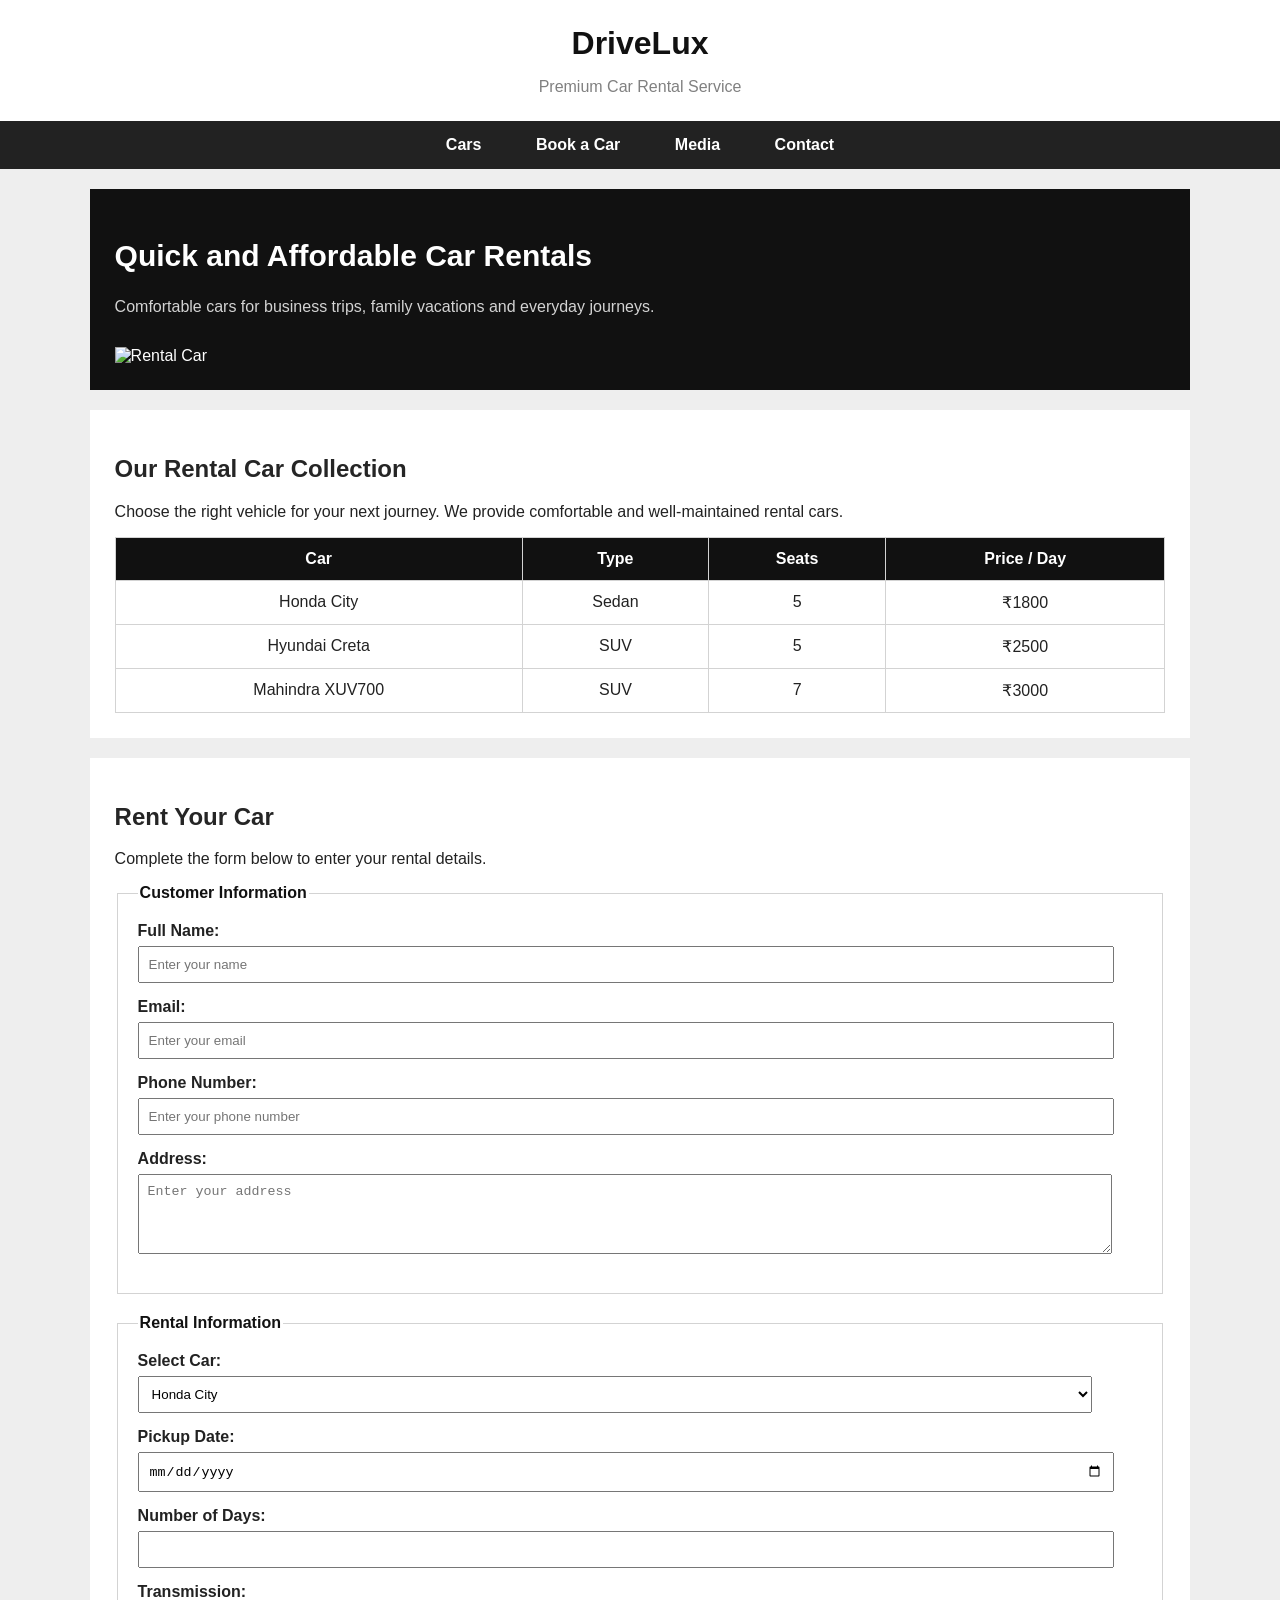
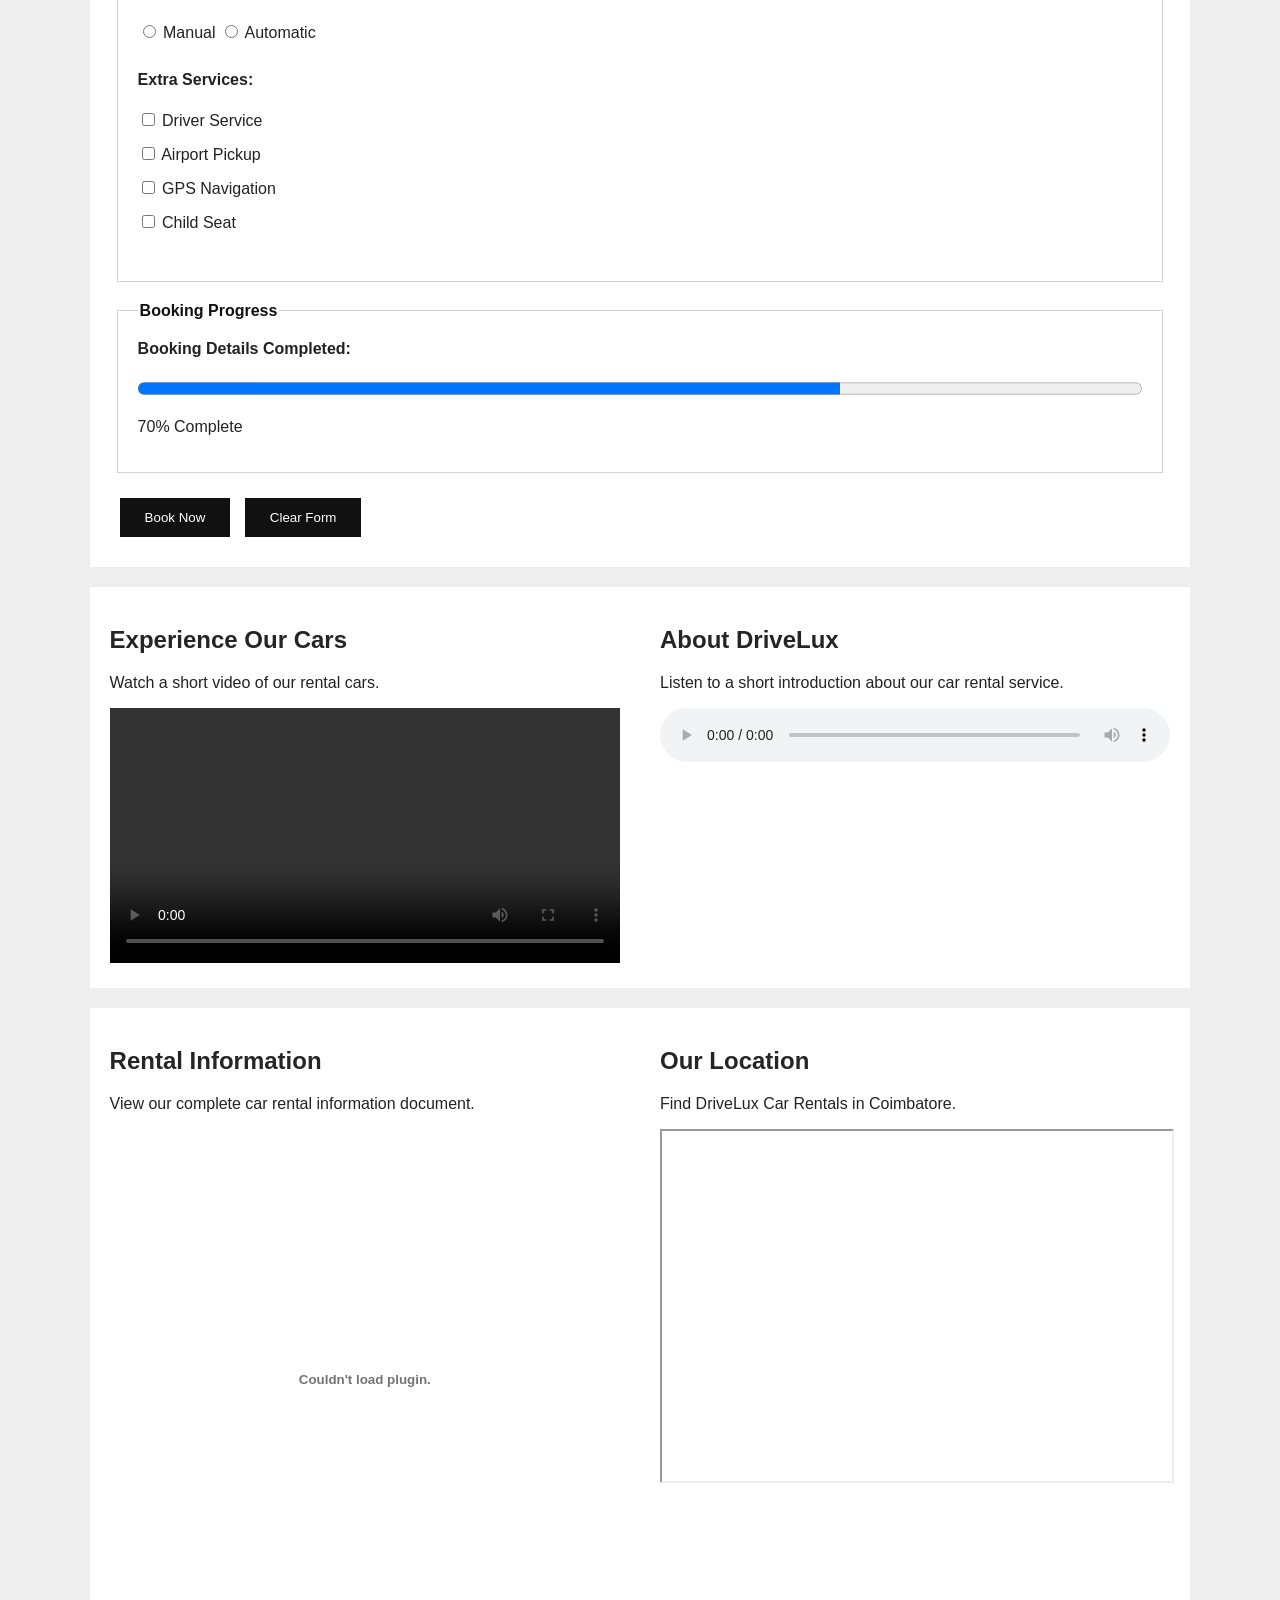
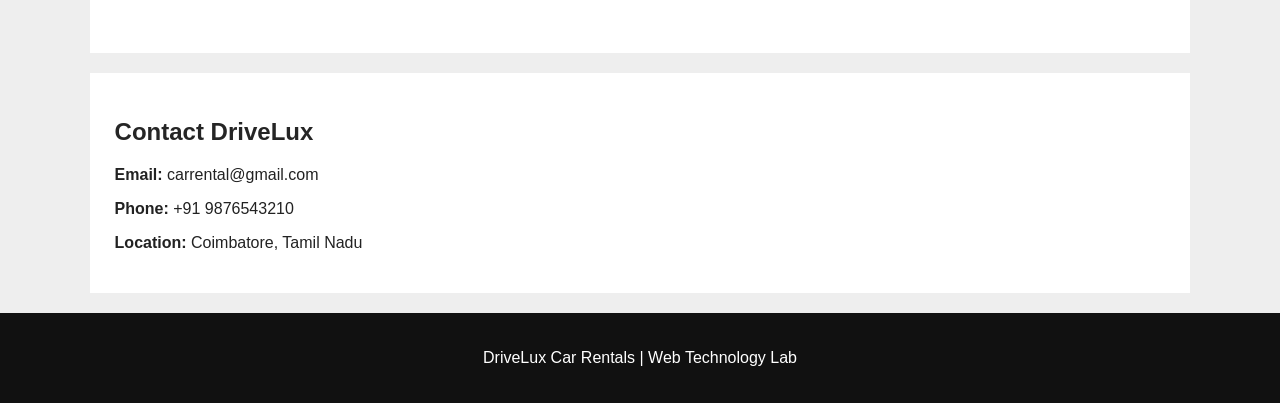
==== EXPT_2/index.html @ 7909eab8 "DriveLux Car Rentals Form page" ====
<!doctype html>
<html>
  <head>
    <title>DriveLux Car Rentals</title>
    <style>
      body {
        background-color: #eeeeee;
        font-family: Arial;
        margin: 0;
        color: #222;
      }
      .header {
        background-color: white;
        padding: 25px;
        text-align: center;
      }
      .header h1 {
        margin: 0;
        color: #111;
      }
      .header p {
        margin-bottom: 0;
        color: gray;
      }
      .nav {
        background-color: #000000da;
        text-align: center;
        padding: 15px;
      }
      .nav a {
        color: white;
        text-decoration: none;
        margin: 25px;
        font-weight: bold;
      }
      .container {
        width: 86%;
        margin: auto;
      }
      .section {
        background-color: white;
        margin-top: 20px;
        padding: 25px;
      }
      h2 {
        color: #000000da;
      }
      .hero {
        background-color: #111;
        color: white;
        margin-top: 20px;
        padding: 25px;
      }
      .hero h2 {
        color: white;
        font-size: 30px;
      }
      .hero p {
        color: lightgray;
      }
      .car-image {
        width: 100%;
        height: 500px;
        margin-top: 15px;
      }
      .row {
        display: flex;
        justify-content: space-between;
        margin-top: 20px;
      }
      .half {
        width: 47%;
        background-color: white;
        padding: 20px;
      }
      table {
        width: 100%;
        border-collapse: collapse;
      }
      table,
      th,
      td {
        border: 1px solid lightgray;
      }
      th {
        background-color: #111;
        color: white;
      }
      th,
      td {
        padding: 12px;
        text-align: center;
      }
      fieldset {
        margin-bottom: 20px;
        padding: 20px;
        border: 1px solid lightgray;
      }
      legend {
        font-weight: bold;
        color: #111;
      }
      label {
        font-weight: bold;
      }
      input,
      select,
      textarea {
        padding: 9px;
        margin-top: 6px;
        margin-bottom: 15px;
      }
      input[type="text"],
      input[type="email"],
      input[type="tel"],
      input[type="date"],
      input[type="number"],
      select,
      textarea {
        width: 95%;
      }
      .button {
        background-color: #111;
        color: white;
        border: none;
        padding: 12px 25px;
        margin: 5px;
      }
      progress {
        width: 100%;
        height: 25px;
      }
      video {
        width: 100%;
      }
      audio {
        width: 100%;
      }
      embed {
        width: 100%;
        height: 500px;
      }
      iframe {
        width: 100%;
        height: 350px;
      }
      .footer {
        background-color: #111;
        color: white;
        text-align: center;
        padding: 20px;
        margin-top: 20px;
      }
    </style>
  </head>
  <body>
    <div class="header">
      <h1>DriveLux</h1>
      <p>Premium Car Rental Service</p>
    </div>
    <div class="nav">
      <a href="#cars">Cars</a>
      <a href="#booking">Book a Car</a>
      <a href="#media">Media</a>
      <a href="#contact">Contact</a>
    </div>
    <div class="container">
      <div class="hero" id="cars">
        <h2>Quick and Affordable Car Rentals</h2>
        <p>
          Comfortable cars for business trips, family vacations and everyday
          journeys.
        </p>
        <img src="car.jpg" alt="Rental Car" class="car-image" />
      </div>
      <div class="section">
        <h2>Our Rental Car Collection</h2>
        <p>
          Choose the right vehicle for your next journey. We provide comfortable
          and well-maintained rental cars.
        </p>
        <table>
          <tr>
            <th>Car</th>
            <th>Type</th>
            <th>Seats</th>
            <th>Price / Day</th>
          </tr>
          <tr>
            <td>Honda City</td>
            <td>Sedan</td>
            <td>5</td>
            <td>₹1800</td>
          </tr>
          <tr>
            <td>Hyundai Creta</td>
            <td>SUV</td>
            <td>5</td>
            <td>₹2500</td>
          </tr>
          <tr>
            <td>Mahindra XUV700</td>
            <td>SUV</td>
            <td>7</td>
            <td>₹3000</td>
          </tr>
        </table>
    </div>
      <div class="section" id="booking">
        <h2>Rent Your Car</h2>
        <p>Complete the form below to enter your rental details.</p>
        <form>
          <fieldset>
            <legend>Customer Information</legend>
            <label>Full Name:</label>
            <br />
            <input type="text" name="name" placeholder="Enter your name" />
            <br />
            <label>Email:</label>
            <br />
            <input type="email" name="email" placeholder="Enter your email" />
            <br />
            <label>Phone Number:</label>
            <br />
            <input
              type="tel"
              name="phone"
              placeholder="Enter your phone number"
            />
            <br />
            <label>Address:</label>
            <br />
            <textarea
              rows="4"
              cols="50"
              placeholder="Enter your address"
            ></textarea>
          </fieldset>
          <fieldset>
            <legend>Rental Information</legend>
            <label>Select Car:</label>
            <br />
            <select name="car">
              <option>Honda City</option>
              <option>Hyundai Creta</option>
              <option>Mahindra XUV700</option>
            </select>
            <br />
            <label>Pickup Date:</label>
            <br />
            <input type="date" name="pickup" />
            <br />
            <label>Number of Days:</label>
            <br />
            <input type="number" name="days" min="1" />
            <br />
            <label>Transmission:</label>
            <br /><br />
            <input type="radio" name="transmission" value="manual" />
            Manual
            <input type="radio" name="transmission" value="automatic" />
            Automatic
            <br /><br />
            <label>Extra Services:</label>
            <br /><br />
            <input type="checkbox" name="driver" />
            Driver Service
            <br />
            <input type="checkbox" name="airport" />
            Airport Pickup
            <br />
            <input type="checkbox" name="gps" />
            GPS Navigation
            <br />
            <input type="checkbox" name="childseat" />
            Child Seat
            <br /><br />
        </fieldset>
          <fieldset>
            <legend>Booking Progress</legend>
            <label> Booking Details Completed: </label>
            <br /><br />
            <progress value="70" max="100"></progress>
            <p>70% Complete</p>
          </fieldset>
          <input type="submit" value="Book Now" class="button" />
          <input type="reset" value="Clear Form" class="button" />
        </form>
      </div>
      <div class="row" id="media">
        <div class="half">
          <h2>Experience Our Cars</h2>
          <p>Watch a short video of our rental cars.</p>
          <video controls>
            <source src="car-video.mp4" type="video/mp4" />
          </video>
        </div>
        <div class="half">
          <h2>About DriveLux</h2>
          <p>Listen to a short introduction about our car rental service.</p>
          <audio controls>
            <source src="car-audio.mp3" type="audio/mpeg" />
          </audio>
        </div>
      </div>
      <div class="row">
        <div class="half">
          <h2>Rental Information</h2>
          <p>View our complete car rental information document.</p>
          <embed src="car-info.pdf" type="application/pdf" />
        </div>
        <div class="half">
          <h2>Our Location</h2>
          <p>Find DriveLux Car Rentals in Coimbatore.</p>
          <iframe src="https://www.google.com/maps?q=Coimbatore&output=embed">
          </iframe>
        </div>
      </div>
      <div class="section" id="contact">
        <h2>Contact DriveLux</h2>
        <p>
          <b>Email:</b>
          carrental@gmail.com
        </p>
        <p>
          <b>Phone:</b>
          +91 9876543210
        </p>
        <p>
          <b>Location:</b>
          Coimbatore, Tamil Nadu
        </p>
      </div>
    </div>

    <div class="footer">
      <p>DriveLux Car Rentals | Web Technology Lab</p>
    </div>
  </body>
</html>
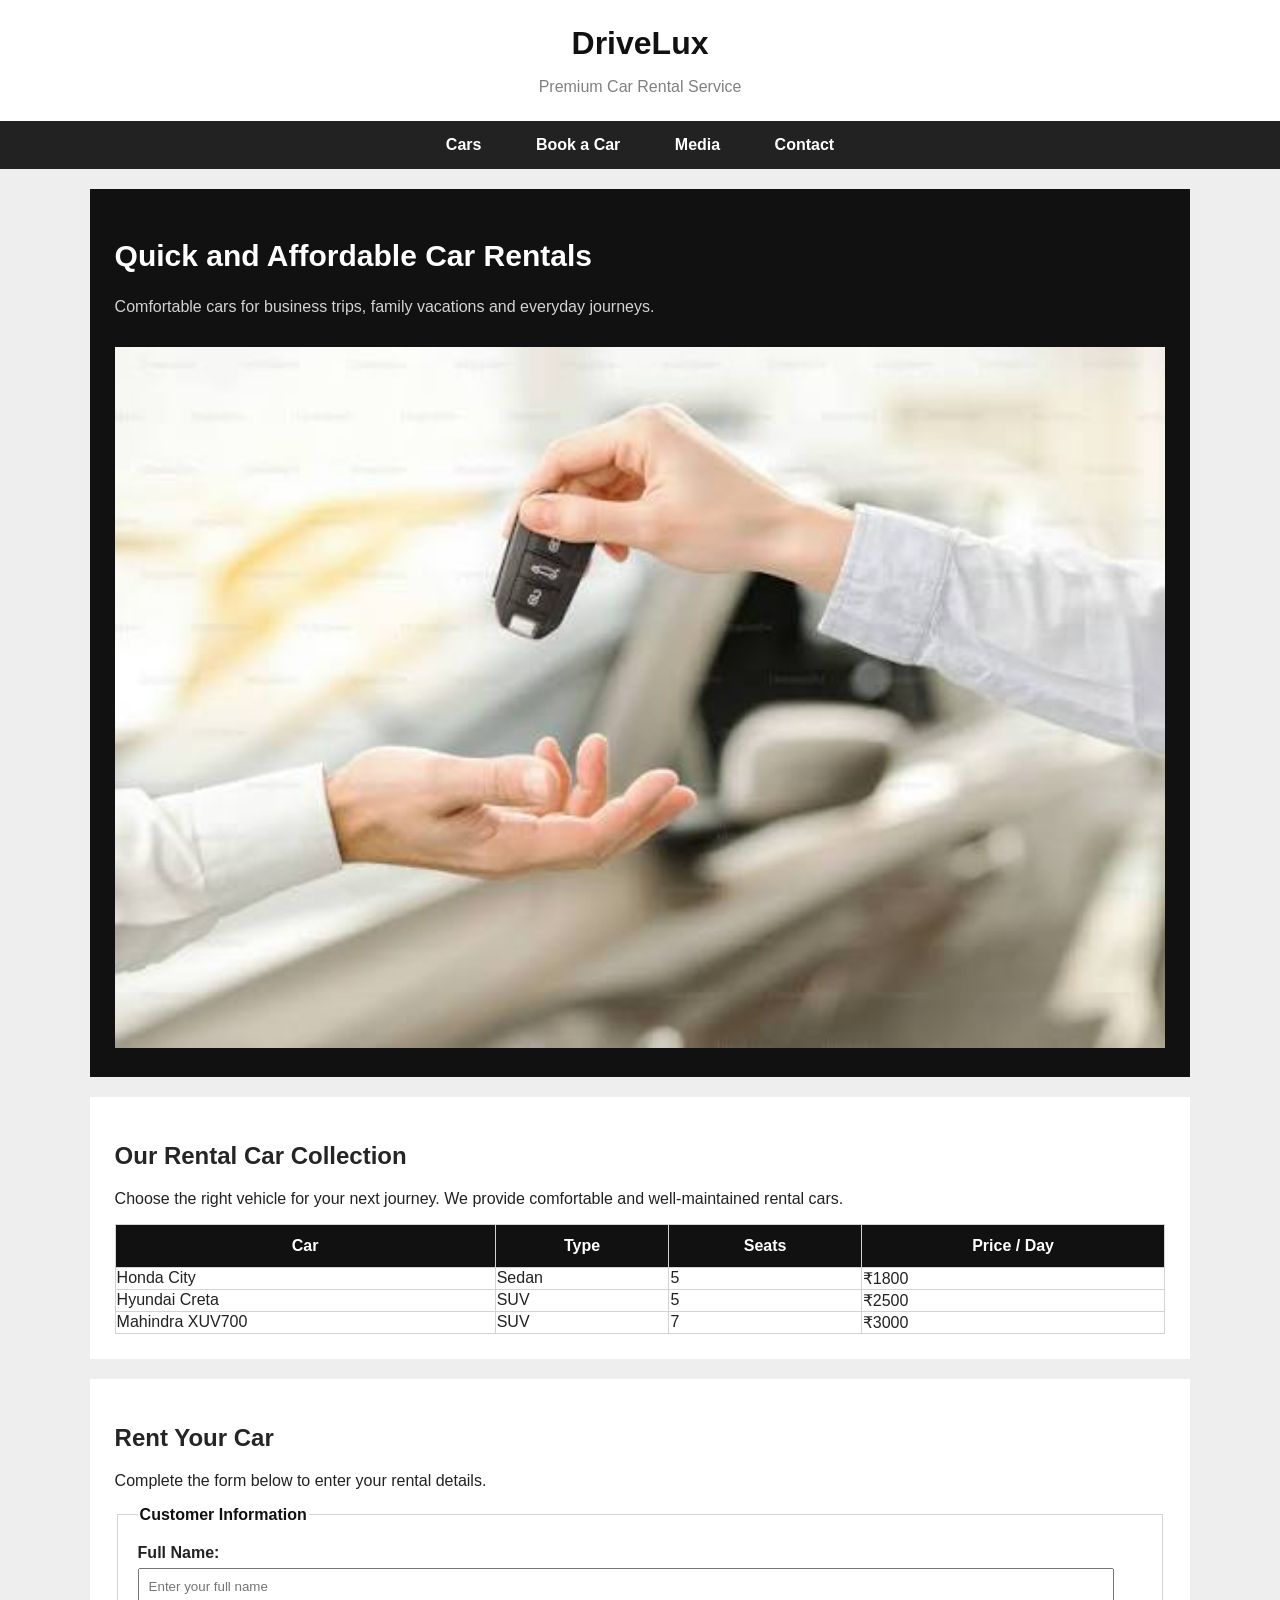
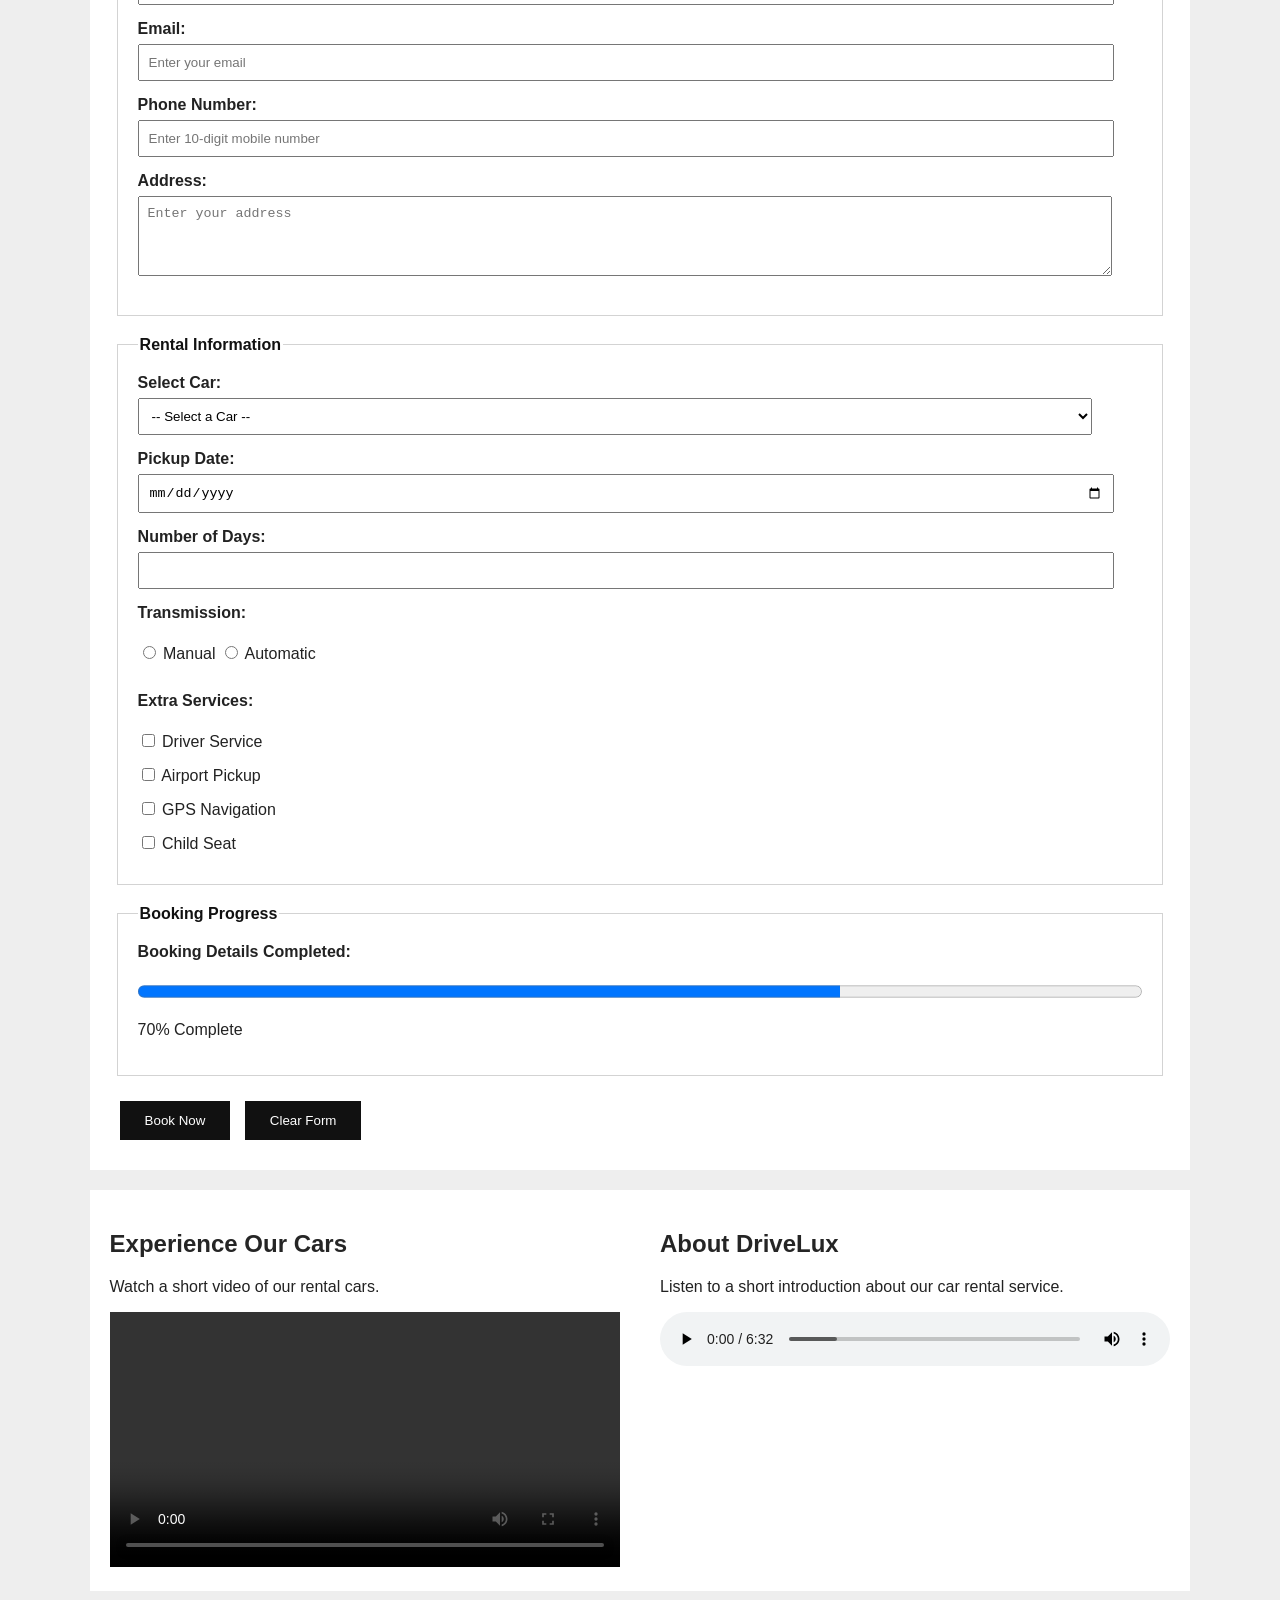
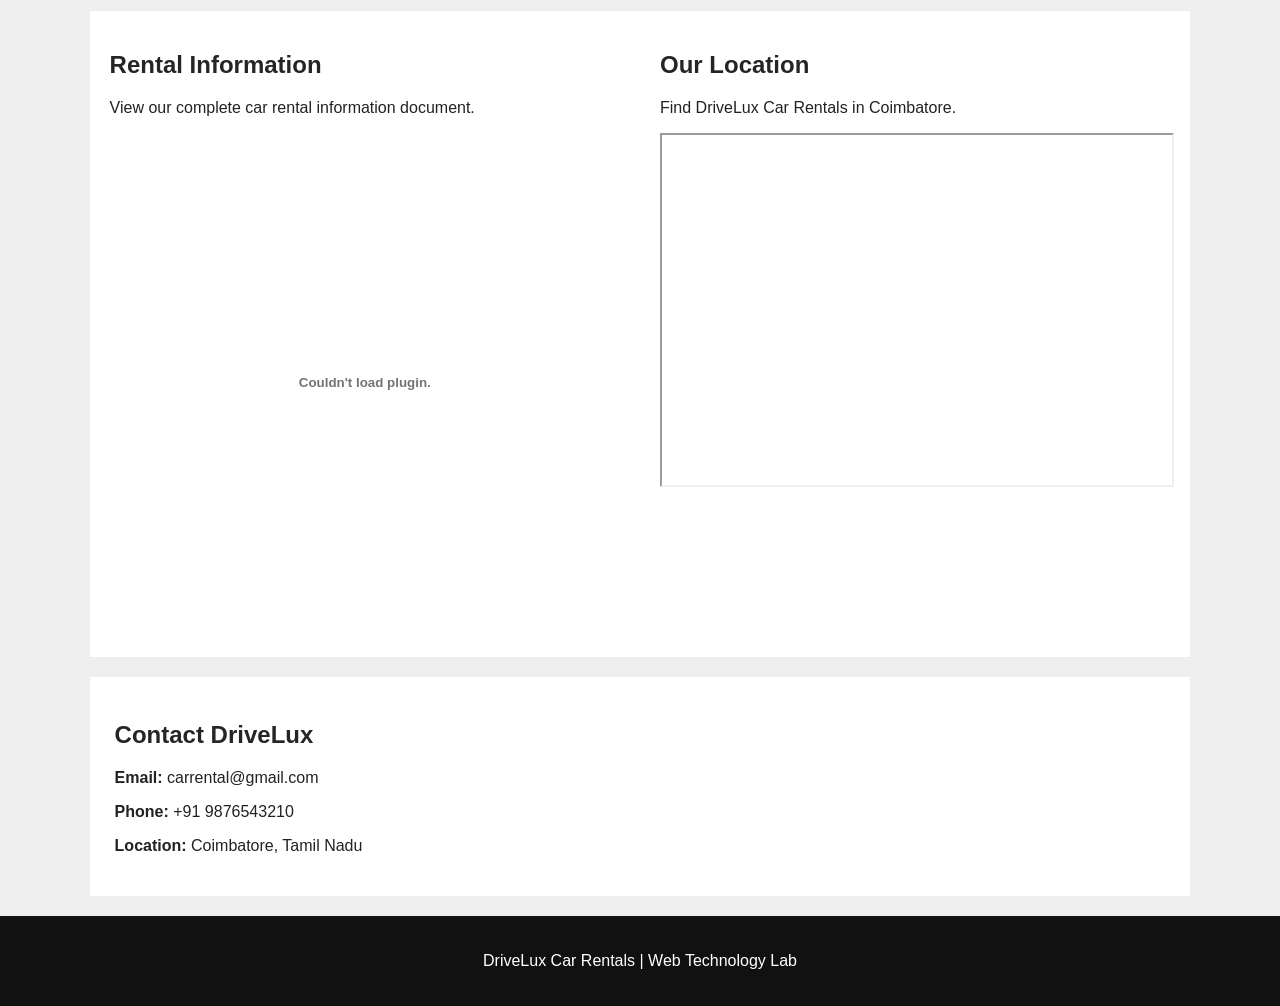
==== commit 1c919939: "Update index.html" ====
--- a/EXPT_2/index.html
+++ b/EXPT_2/index.html
@@ -1,340 +1,425 @@
-<!doctype html>
+<!DOCTYPE html>
 <html>
-  <head>
+<head>
     <title>DriveLux Car Rentals</title>
     <style>
-      body {
-        background-color: #eeeeee;
-        font-family: Arial;
-        margin: 0;
-        color: #222;
-      }
-      .header {
-        background-color: white;
-        padding: 25px;
-        text-align: center;
-      }
-      .header h1 {
-        margin: 0;
-        color: #111;
-      }
-      .header p {
-        margin-bottom: 0;
-        color: gray;
-      }
-      .nav {
-        background-color: #000000da;
-        text-align: center;
-        padding: 15px;
-      }
-      .nav a {
-        color: white;
-        text-decoration: none;
-        margin: 25px;
-        font-weight: bold;
-      }
-      .container {
-        width: 86%;
-        margin: auto;
-      }
-      .section {
-        background-color: white;
-        margin-top: 20px;
-        padding: 25px;
-      }
-      h2 {
-        color: #000000da;
-      }
-      .hero {
-        background-color: #111;
-        color: white;
-        margin-top: 20px;
-        padding: 25px;
-      }
-      .hero h2 {
-        color: white;
-        font-size: 30px;
-      }
-      .hero p {
-        color: lightgray;
-      }
-      .car-image {
-        width: 100%;
-        height: 500px;
-        margin-top: 15px;
-      }
-      .row {
-        display: flex;
-        justify-content: space-between;
-        margin-top: 20px;
-      }
-      .half {
-        width: 47%;
-        background-color: white;
-        padding: 20px;
-      }
-      table {
-        width: 100%;
-        border-collapse: collapse;
-      }
-      table,
-      th,
-      td {
-        border: 1px solid lightgray;
-      }
-      th {
-        background-color: #111;
-        color: white;
-      }
-      th,
-      td {
-        padding: 12px;
-        text-align: center;
-      }
-      fieldset {
-        margin-bottom: 20px;
-        padding: 20px;
-        border: 1px solid lightgray;
-      }
-      legend {
-        font-weight: bold;
-        color: #111;
-      }
-      label {
-        font-weight: bold;
-      }
-      input,
-      select,
-      textarea {
-        padding: 9px;
-        margin-top: 6px;
-        margin-bottom: 15px;
-      }
-      input[type="text"],
-      input[type="email"],
-      input[type="tel"],
-      input[type="date"],
-      input[type="number"],
-      select,
-      textarea {
-        width: 95%;
-      }
-      .button {
-        background-color: #111;
-        color: white;
-        border: none;
-        padding: 12px 25px;
-        margin: 5px;
-      }
-      progress {
-        width: 100%;
-        height: 25px;
-      }
-      video {
-        width: 100%;
-      }
-      audio {
-        width: 100%;
-      }
-      embed {
-        width: 100%;
-        height: 500px;
-      }
-      iframe {
-        width: 100%;
-        height: 350px;
-      }
-      .footer {
-        background-color: #111;
-        color: white;
-        text-align: center;
-        padding: 20px;
-        margin-top: 20px;
-      }
+        body {
+            background-color: #eeeeee;
+            font-family: Arial;
+            margin: 0;
+            color: #222;
+        }
+        .header {
+            background-color: white;
+            padding: 25px;
+            text-align: center;
+        }
+        .header h1 {
+            margin: 0;
+            color: #111;
+        }
+        .header p {
+            margin-bottom: 0;
+            color: gray;
+        }
+        .nav {
+            background-color: #000000da;
+            text-align: center;
+            padding: 15px;
+        }
+        .nav a {
+            color: white;
+            text-decoration: none;
+            margin: 25px;
+            font-weight: bold;
+        }
+        .container {
+            width: 86%;
+            margin: auto;
+        }
+        .section {
+            background-color: white;
+            margin-top: 20px;
+            padding: 25px;
+        }
+        h2 {
+            color: #000000da;
+        }
+        .hero {
+            background-color: #111;
+            color: white;
+            margin-top: 20px;
+            padding: 25px;
+        }
+        .hero h2 {
+            color: white;
+            font-size: 30px;
+        }
+        .hero p {
+            color: lightgray;
+        }
+        .car-image {
+            width: 100%;
+            height: auto;
+            margin-top: 15px;
+        }
+        .row {
+            display: flex;
+            justify-content: space-between;
+            margin-top: 20px;
+        }
+        .half {
+            width: 47%;
+            background-color: white;
+            padding: 20px;
+        }
+        table {
+            width: 100%;
+            border-collapse: collapse;
+        }
+        table,
+        th,
+        td {
+            border: 1px solid lightgray;
+        }
+        th {
+            background-color: #111;
+            color: white;
+        }
+        th,
+        d {
+            padding: 12px;
+            text-align: center;
+        }
+        fieldset {
+            margin-bottom: 20px;
+            padding: 20px;
+            border: 1px solid lightgray;
+        }
+        legend {
+            font-weight: bold;
+            color: #111;
+        }
+        label {
+            font-weight: bold;
+        }
+        input,
+        select,
+        textarea {
+            padding: 9px;
+            margin-top: 6px;
+            margin-bottom: 15px;
+        }
+        input[type="text"],
+        input[type="email"],
+        input[type="tel"],
+        input[type="date"],
+        input[type="number"],
+        select,
+        textarea {
+            width: 95%;
+        }
+        .button {
+            background-color: #111;
+            color: white;
+            border: none;
+            padding: 12px 25px;
+            margin: 5px;
+        }
+        progress {
+            width: 100%;
+            height: 25px;
+        }
+        video {
+            width: 100%;
+        }
+
+        audio {
+            width: 100%;
+        }
+        embed {
+            width: 100%;
+            height: 500px;
+        }
+        iframe {
+            width: 100%;
+            height: 350px;
+        }
+        .footer {
+            background-color: #111;
+            color: white;
+            text-align: center;
+            padding: 20px;
+            margin-top: 20px;
+        }
     </style>
-  </head>
-  <body>
+</head>
+<body>
     <div class="header">
-      <h1>DriveLux</h1>
-      <p>Premium Car Rental Service</p>
+        <h1>DriveLux</h1>
+        <p>Premium Car Rental Service</p>
     </div>
     <div class="nav">
-      <a href="#cars">Cars</a>
-      <a href="#booking">Book a Car</a>
-      <a href="#media">Media</a>
-      <a href="#contact">Contact</a>
+        <a href="#cars">Cars</a>
+        <a href="#booking">Book a Car</a>
+        <a href="#media">Media</a>
+        <a href="#contact">Contact</a>
     </div>
     <div class="container">
-      <div class="hero" id="cars">
-        <h2>Quick and Affordable Car Rentals</h2>
+        <div class="hero" id="cars">
+            <h2>Quick and Affordable Car Rentals</h2>
+            <p>
+                Comfortable cars for business trips,
+                family vacations and everyday journeys.
+            </p>
+            <img
+                src="car.jpg"
+                alt="Rental Car"
+                class="car-image">
+        </div>
+        <div class="section">
+            <h2>Our Rental Car Collection</h2>
+            <p>
+                Choose the right vehicle for your next journey.
+                We provide comfortable and well-maintained rental cars.
+            </p>
+            <table>
+                <tr>
+                    <th>Car</th>
+                    <th>Type</th>
+                    <th>Seats</th>
+                    <th>Price / Day</th>
+                </tr>
+                <tr>
+                    <td>Honda City</td>
+                    <td>Sedan</td>
+                    <td>5</td>
+                    <td>₹1800</td>
+                </tr>
+                <tr>
+                    <td>Hyundai Creta</td>
+                    <td>SUV</td>
+                    <td>5</td>
+                    <td>₹2500</td>
+                </tr>
+                <tr>
+                    <td>Mahindra XUV700</td>
+                    <td>SUV</td>
+                    <td>7</td>
+                    <td>₹3000</td>
+                </tr>
+            </table>
+        </div>
+        <div class="section" id="booking">
+            <h2>Rent Your Car</h2>
+            <p>
+                Complete the form below to enter your rental details.
+            </p>
+            <form>
+                <fieldset>
+                    <legend>Customer Information</legend>
+                    <label>Full Name:</label>
+                    <br>
+                    <input
+                        type="text"
+                        name="name"
+                        placeholder="Enter your full name"
+                        minlength="3"
+                        maxlength="30"
+                        pattern="[A-Za-z ]+"
+                        title="Only letters and spaces are allowed"
+                        required>
+                    <br>
+                    <label>Email:</label>
+                    <br>
+                    <input
+                        type="email"
+                        name="email"
+                        placeholder="Enter your email"
+                        maxlength="50"
+                        required>
+                    <br>
+                    <label>Phone Number:</label>
+                    <br>
+                    <input
+                        type="tel"
+                        name="phone"
+                        placeholder="Enter 10-digit mobile number"
+                        pattern="[0-9]{10}"
+                        minlength="10"
+                        maxlength="10"
+                        title="Enter a valid 10-digit mobile number"
+                        required>
+                    <br>
+                    <label>Address:</label>
+                    <br>
+                    <textarea
+                        rows="4"
+                        cols="50"
+                        placeholder="Enter your address"
+                        minlength="10"
+                        maxlength="150"
+                        required></textarea>
+                </fieldset>
+                <fieldset>
+                    <legend>Rental Information</legend>
+                    <label>Select Car:</label>
+                    <br>
+                    <select
+                        name="car"
+                        required>
+                        <option value="">
+                            -- Select a Car --
+                        </option>
+
+                        <option>Honda City</option>
+                        <option>Hyundai Creta</option>
+                        <option>Mahindra XUV700</option>
+                    </select>
+                    <br>
+                    <label>Pickup Date:</label>
+                    <br>
+                    <input
+                        type="date"
+                        name="pickup"
+                        required>
+                    <br>
+                    <label>Number of Days:</label>
+                    <br>
+                    <input
+                        type="number"
+                        name="days"
+                        min="1"
+                        max="30"
+                        required>
+                    <br>
+                    <label>Transmission:</label>
+                    <br><br>
+                    <input
+                        type="radio"
+                        name="transmission"
+                        value="manual"
+                        required>
+                    Manual
+                    <input
+                        type="radio"
+                        name="transmission"
+                        value="automatic">
+                    Automatic
+                    <br><br>
+                    <label>Extra Services:</label>
+                    <br><br>
+                    <input
+                        type="checkbox"
+                        name="driver">
+                    Driver Service
+                    <br>
+                    <input
+                        type="checkbox"
+                        name="airport">
+
+                    Airport Pickup
+                    <br>
+                    <input
+                        type="checkbox"
+                        name="gps">
+                    GPS Navigation
+                    <br>
+                    <input
+                        type="checkbox"
+                        name="childseat">
+                    Child Seat
+                </fieldset>
+                <fieldset>
+                    <legend>Booking Progress</legend>
+                    <label>
+                        Booking Details Completed:
+                    </label>
+                    <br><br>
+                    <progress
+                        value="70"
+                        max="100">
+                    </progress>
+                    <p>70% Complete</p>
+                </fieldset>
+                <input
+                    type="submit"
+                    value="Book Now"
+                    class="button">
+                <input
+                    type="reset"
+                    value="Clear Form"
+                    class="button">
+            </form>
+        </div>
+        <div class="row" id="media">
+            <div class="half">
+                <h2>Experience Our Cars</h2>
+                <p>
+                    Watch a short video of our rental cars.
+                </p>
+                <video controls>
+                    <source
+                        src="car-video.mp4"
+                        type="video/mp4">
+                    Your browser does not support the video tag.
+
+                </video>
+            </div>
+            <div class="half">
+                <h2>About DriveLux</h2>
+                <p>
+                    Listen to a short introduction about our car rental service.
+                </p>
+                <audio controls>
+                    <source
+                        src="car-audio.mp3"
+                        type="audio/mpeg">
+                    Your browser does not support the audio element.
+                </audio>
+            </div>
+        </div>
+        <div class="row">
+            <div class="half">
+                <h2>Rental Information</h2>
+                <p>
+                    View our complete car rental information document.
+                </p>
+                <embed
+                    src="car-info.pdf"
+                    type="application/pdf">
+            </div>
+            <div class="half">
+                <h2>Our Location</h2>
+                <p>
+                    Find DriveLux Car Rentals in Coimbatore.
+                </p>
+                <iframe
+                    src="https://www.google.com/maps?q=Coimbatore&output=embed">
+                </iframe>
+            </div>
+        </div>
+        <div class="section" id="contact">
+            <h2>Contact DriveLux</h2>
+            <p>
+                <b>Email:</b>
+                carrental@gmail.com
+            </p>
+            <p>
+                <b>Phone:</b>
+                +91 9876543210
+            </p>
+
+            <p>
+                <b>Location:</b>
+                Coimbatore, Tamil Nadu
+            </p>
+        </div>
+    </div>
+    <div class="footer">
         <p>
-          Comfortable cars for business trips, family vacations and everyday
-          journeys.
+            DriveLux Car Rentals | Web Technology Lab
         </p>
-        <img src="car.jpg" alt="Rental Car" class="car-image" />
-      </div>
-      <div class="section">
-        <h2>Our Rental Car Collection</h2>
-        <p>
-          Choose the right vehicle for your next journey. We provide comfortable
-          and well-maintained rental cars.
-        </p>
-        <table>
-          <tr>
-            <th>Car</th>
-            <th>Type</th>
-            <th>Seats</th>
-            <th>Price / Day</th>
-          </tr>
-          <tr>
-            <td>Honda City</td>
-            <td>Sedan</td>
-            <td>5</td>
-            <td>₹1800</td>
-          </tr>
-          <tr>
-            <td>Hyundai Creta</td>
-            <td>SUV</td>
-            <td>5</td>
-            <td>₹2500</td>
-          </tr>
-          <tr>
-            <td>Mahindra XUV700</td>
-            <td>SUV</td>
-            <td>7</td>
-            <td>₹3000</td>
-          </tr>
-        </table>
     </div>
-      <div class="section" id="booking">
-        <h2>Rent Your Car</h2>
-        <p>Complete the form below to enter your rental details.</p>
-        <form>
-          <fieldset>
-            <legend>Customer Information</legend>
-            <label>Full Name:</label>
-            <br />
-            <input type="text" name="name" placeholder="Enter your name" />
-            <br />
-            <label>Email:</label>
-            <br />
-            <input type="email" name="email" placeholder="Enter your email" />
-            <br />
-            <label>Phone Number:</label>
-            <br />
-            <input
-              type="tel"
-              name="phone"
-              placeholder="Enter your phone number"
-            />
-            <br />
-            <label>Address:</label>
-            <br />
-            <textarea
-              rows="4"
-              cols="50"
-              placeholder="Enter your address"
-            ></textarea>
-          </fieldset>
-          <fieldset>
-            <legend>Rental Information</legend>
-            <label>Select Car:</label>
-            <br />
-            <select name="car">
-              <option>Honda City</option>
-              <option>Hyundai Creta</option>
-              <option>Mahindra XUV700</option>
-            </select>
-            <br />
-            <label>Pickup Date:</label>
-            <br />
-            <input type="date" name="pickup" />
-            <br />
-            <label>Number of Days:</label>
-            <br />
-            <input type="number" name="days" min="1" />
-            <br />
-            <label>Transmission:</label>
-            <br /><br />
-            <input type="radio" name="transmission" value="manual" />
-            Manual
-            <input type="radio" name="transmission" value="automatic" />
-            Automatic
-            <br /><br />
-            <label>Extra Services:</label>
-            <br /><br />
-            <input type="checkbox" name="driver" />
-            Driver Service
-            <br />
-            <input type="checkbox" name="airport" />
-            Airport Pickup
-            <br />
-            <input type="checkbox" name="gps" />
-            GPS Navigation
-            <br />
-            <input type="checkbox" name="childseat" />
-            Child Seat
-            <br /><br />
-        </fieldset>
-          <fieldset>
-            <legend>Booking Progress</legend>
-            <label> Booking Details Completed: </label>
-            <br /><br />
-            <progress value="70" max="100"></progress>
-            <p>70% Complete</p>
-          </fieldset>
-          <input type="submit" value="Book Now" class="button" />
-          <input type="reset" value="Clear Form" class="button" />
-        </form>
-      </div>
-      <div class="row" id="media">
-        <div class="half">
-          <h2>Experience Our Cars</h2>
-          <p>Watch a short video of our rental cars.</p>
-          <video controls>
-            <source src="car-video.mp4" type="video/mp4" />
-          </video>
-        </div>
-        <div class="half">
-          <h2>About DriveLux</h2>
-          <p>Listen to a short introduction about our car rental service.</p>
-          <audio controls>
-            <source src="car-audio.mp3" type="audio/mpeg" />
-          </audio>
-        </div>
-      </div>
-      <div class="row">
-        <div class="half">
-          <h2>Rental Information</h2>
-          <p>View our complete car rental information document.</p>
-          <embed src="car-info.pdf" type="application/pdf" />
-        </div>
-        <div class="half">
-          <h2>Our Location</h2>
-          <p>Find DriveLux Car Rentals in Coimbatore.</p>
-          <iframe src="https://www.google.com/maps?q=Coimbatore&output=embed">
-          </iframe>
-        </div>
-      </div>
-      <div class="section" id="contact">
-        <h2>Contact DriveLux</h2>
-        <p>
-          <b>Email:</b>
-          carrental@gmail.com
-        </p>
-        <p>
-          <b>Phone:</b>
-          +91 9876543210
-        </p>
-        <p>
-          <b>Location:</b>
-          Coimbatore, Tamil Nadu
-        </p>
-      </div>
-    </div>
-
-    <div class="footer">
-      <p>DriveLux Car Rentals | Web Technology Lab</p>
-    </div>
-  </body>
+</body>
 </html>
